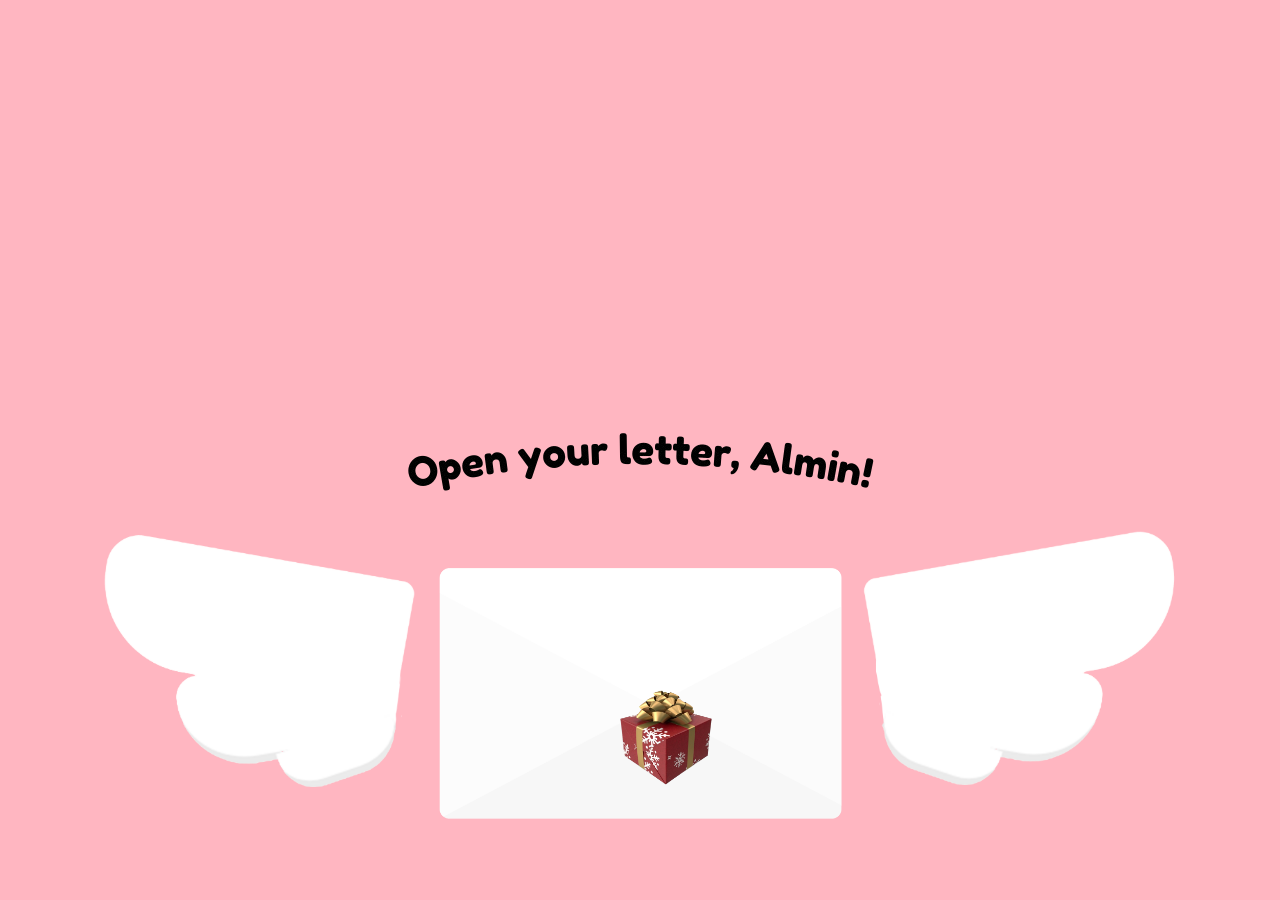
==== index.html @ b68a8eee "continue tomorrow" ====
<!DOCTYPE html> 
<html lang="en">
<head>
	<meta charset="UTF-8">
	<title>Merry Christmas!</title>
	<link href="style.css" rel="stylesheet">
    <link rel="icon" href="../img/heart.png">


</head>
	
<body>
	<main>
		<header>
			<img id="banner" src="img/banner.png" >

		</header>
		<span id="items">
			<img id="rightwing" src="img/rightwing.png" alt="wing">
			<img id= "leftwing" src="img/leftwing.png" alt="wing">
			<span id= "letter">
				<a href="letter.html"><img id ="heart" src="img/gift.png" alt="heart"></a>
				<img id="envelope" src="img/envelop.png" alt="letter">

			</span>
		</span>
	</main>
	

</body>
</html>
---- style.css ----
body{
    background: lightpink;
  
  }
  #banner{
    padding-top: 10%;
    display: block;
    margin-left: auto;
    margin-right: auto;
  }
  
  #items{
    display:grid;
      grid-template-columns: .5fr .5fr .5fr ;
      grid-template-rows: auto ;
      grid-template-areas:
      "lw en rw";
  }
  
  #rightwing{
    max-width: 80%;
    animation:flap1 1s infinite;
    grid-area:rw;
  }
  @keyframes flap1 {
      0% {
          transform:rotate(10deg) translate(0,15px);
      }
      
      50% {
          transform:rotate(5deg) translate(0,15px);
      }
    }
  
  #leftwing{
    max-width: 80%;
    grid-area: lw;
    padding-left: 20%;
    padding-top: 2%;
    animation:flap2 1s infinite;
  }
  @keyframes flap2 {
    0%{
      transform:rotate(-10deg) translate(0,15px);
    }
    50%{
      transform:rotate(-5deg) translate(0,15px);
    }
  }
  
  
  #letter{
    padding-top: 10%;
    grid-area:en;
  }
  
  #heart{
    max-width:10%;
    position:absolute;
    z-index: 1;
    padding-left: 13.5%;
    padding-top: 8%;
    animation: heart 1s infinite;
  
  
  }
  @keyframes heart {
      0% {
          transform: scale(.8) translate(0,0);
      }
      
      50% {
          transform: scale(.90) translate(0, 8px);
      }
      
      100% {
          transform:scale(.8);
      }
  }
  
  #envelope{
    max-width:100%;
    animation: floaty 1s infinite;
  }
  @keyframes floaty {
      0% {
          transform:translate(0,0);
      }
      
      50% {
          transform:translate(0, 12px);
      }
  }

  @media (min-width: 400px) {
    #banner{
        padding-top: 80%;
        display: block;
        margin-left: auto;
        margin-right: auto;
      }
  }

  @media (min-width: 1000px) {
    #banner{
        padding-top: 30%;
        display: block;
        margin-left: auto;
        margin-right: auto;
      }
  }
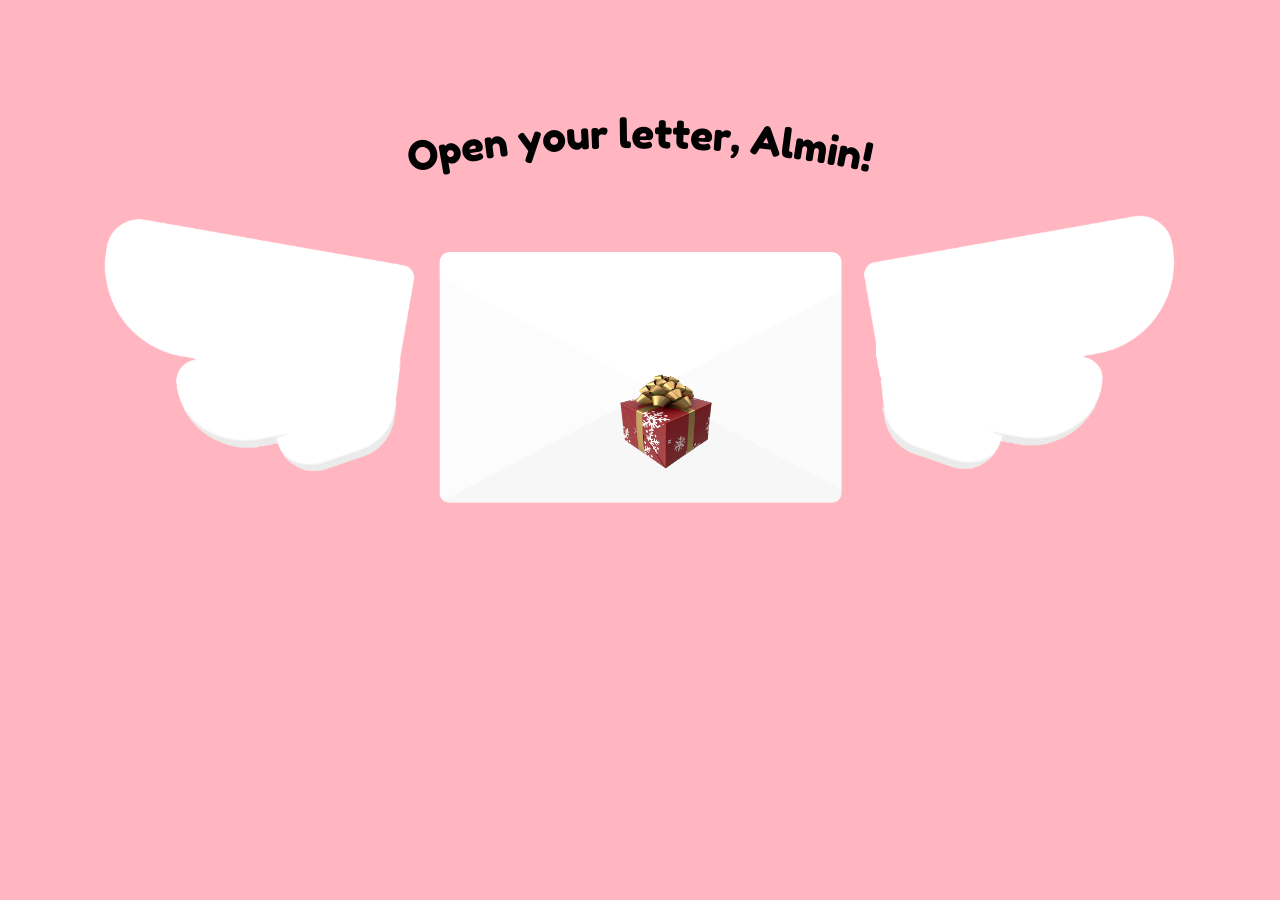
==== commit 8d3838bc: "final" ====
--- a/index.html
+++ b/index.html
@@ -3,12 +3,12 @@
 <head>
 	<meta charset="UTF-8">
 	<title>Merry Christmas!</title>
-	<link href="style.css" rel="stylesheet">
-    <link rel="icon" href="../img/heart.png">
+	<link href="css/style.css" rel="stylesheet">
+    <link rel="icon" href="img/heart.png">
+	<script src="js/script.js"></script>
 
 
 </head>
-	
 <body>
 	<main>
 		<header>
--- a/css/style.css
+++ b/css/style.css
@@ -0,0 +1,113 @@
+
+
+body{
+    background: lightpink;
+  
+  }
+  #banner{
+    padding-top: 10%;
+    display: block;
+    margin-left: auto;
+    margin-right: auto;
+  }
+  
+  #items{
+    display:grid;
+      grid-template-columns: .5fr .5fr .5fr ;
+      grid-template-rows: auto ;
+      grid-template-areas:
+      "lw en rw";
+  }
+  
+  #rightwing{
+    max-width: 80%;
+    animation:flap1 1s infinite;
+    grid-area:rw;
+  }
+  @keyframes flap1 {
+      0% {
+          transform:rotate(10deg) translate(0,15px);
+      }
+      
+      50% {
+          transform:rotate(5deg) translate(0,15px);
+      }
+    }
+  
+  #leftwing{
+    max-width: 80%;
+    grid-area: lw;
+    padding-left: 20%;
+    padding-top: 2%;
+    animation:flap2 1s infinite;
+  }
+  @keyframes flap2 {
+    0%{
+      transform:rotate(-10deg) translate(0,15px);
+    }
+    50%{
+      transform:rotate(-5deg) translate(0,15px);
+    }
+  }
+  
+  
+  #letter{
+    padding-top: 10%;
+    grid-area:en;
+  }
+  
+  #heart{
+    max-width:10%;
+    position:absolute;
+    z-index: 1;
+    padding-left: 13.5%;
+    padding-top: 8%;
+    animation: heart 1s infinite;
+  
+  
+  }
+  @keyframes heart {
+      0% {
+          transform: scale(.8) translate(0,0);
+      }
+      
+      50% {
+          transform: scale(.90) translate(0, 8px);
+      }
+      
+      100% {
+          transform:scale(.8);
+      }
+  }
+  
+  #envelope{
+    max-width:100%;
+    animation: floaty 1s infinite;
+  }
+  @keyframes floaty {
+      0% {
+          transform:translate(0,0);
+      }
+      
+      50% {
+          transform:translate(0, 12px);
+      }
+  }
+
+  @media (min-width: 400px) {
+    #banner{
+        padding-top: 80%;
+        display: block;
+        margin-left: auto;
+        margin-right: auto;
+      }
+  }
+
+  @media (min-width: 1000px) {
+    #banner{
+        padding-top: 5%;
+        display: block;
+        margin-left: auto;
+        margin-right: auto;
+      }
+  }
